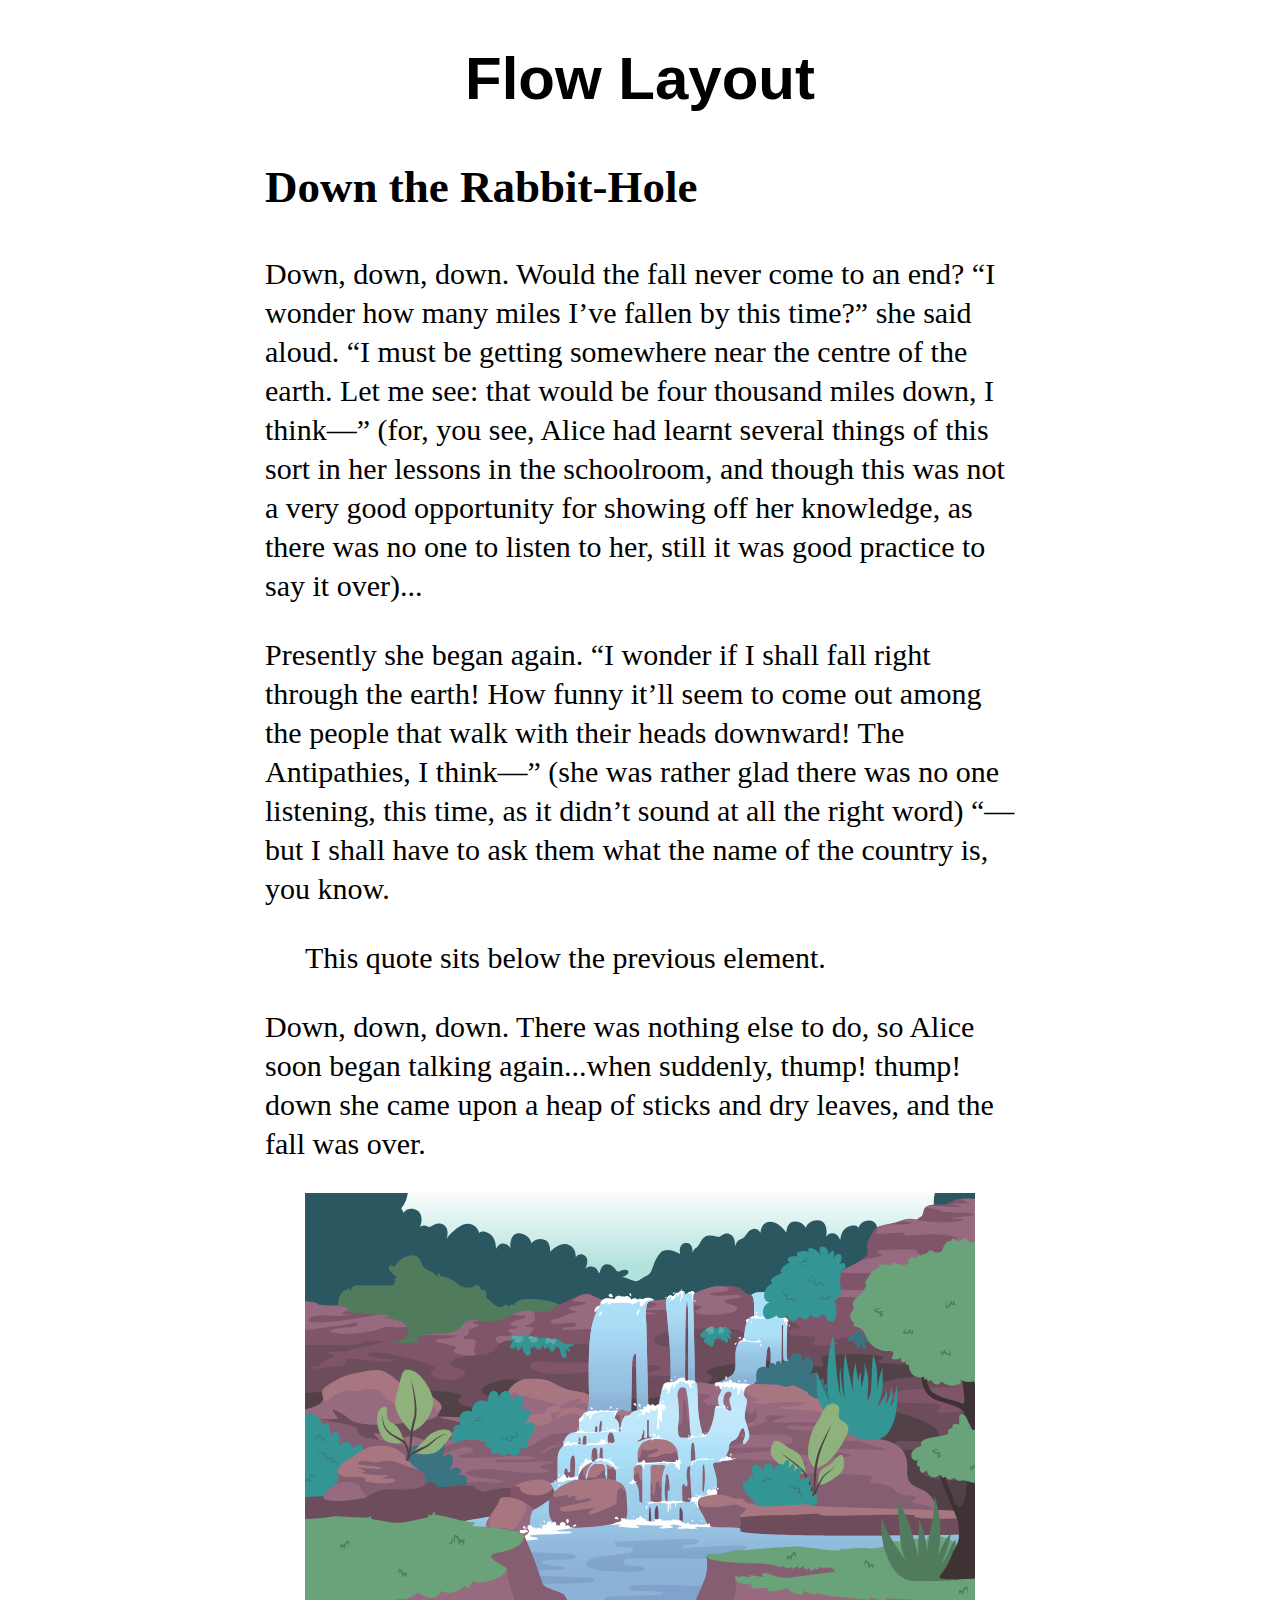
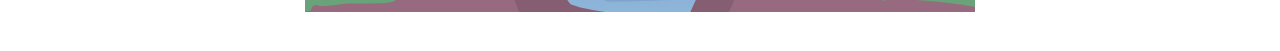
==== 02_02/flow.html @ d54a98d8 "Commit 02_03" ====
<!DOCTYPE html>
<html lang="en">
  <head>
    <meta charset="UTF-8" />
    <meta name="viewport" content="width=device-width, initial-scale=1.0" />
    <link rel="stylesheet" href="../css/base-style.css" />
    <link rel="stylesheet" href="flow.css" />
    <title>Flow layout</title>
  </head>

  <body>
    <header class="header">
      <h1 class="page-title">Flow Layout</h1>
    </header>
    <main class="main">
      <h2>Down the Rabbit-Hole</h2>
      <p class="intro">
        Down, down, down. Would the fall never come to an end? “I wonder how
        many miles I’ve fallen by this time?” she said aloud. “I must be getting
        somewhere near the centre of the earth. Let me see: that would be four
        thousand miles down, I think—” (for, you see, Alice had learnt several
        things of this sort in her lessons in the schoolroom, and though this
        was not a very good opportunity for showing off her knowledge, as there
        was no one to listen to her, still it was good practice to say it
        over)...
      </p>
      <p>
        Presently she began again. “I wonder if I shall fall right through the
        earth! How funny it’ll seem to come out among the people that walk with
        their heads downward! The Antipathies, I think—” (she was rather glad
        there was no one listening, this time, as it didn’t sound at all the
        right word) “—but I shall have to ask them what the name of the country
        is, you know.
      </p>
      <blockquote class="quote">
        This quote sits below the previous element.
      </blockquote>
      <p>
        Down, down, down. There was nothing else to do, so Alice soon began
        talking again...when suddenly, thump! thump! down she came upon a heap
        of sticks and dry leaves, and the fall was over.
      </p>
      <figure>
        <img
          src="../assets/waterfall.svg"
          alt="illustration of waterfall gentling cascading down rocks"
        />
      </figure>
    </main>
  </body>
</html>
---- css/base-style.css ----
body>* {
  box-sizing: border-box;
}

body {
  font-family: Georgia, 'Times New Roman', Times, serif;
  font-size: 100%;
  font-size: 30px;
  line-height: 1.3;
}

.page-title {
  font-family: Arial, Helvetica, sans-serif;
  text-align: center;
}
---- 02_02/flow.css ----
.main {
  margin: 0 auto;
  width: min(100vw - 2rem, 50ch);
}
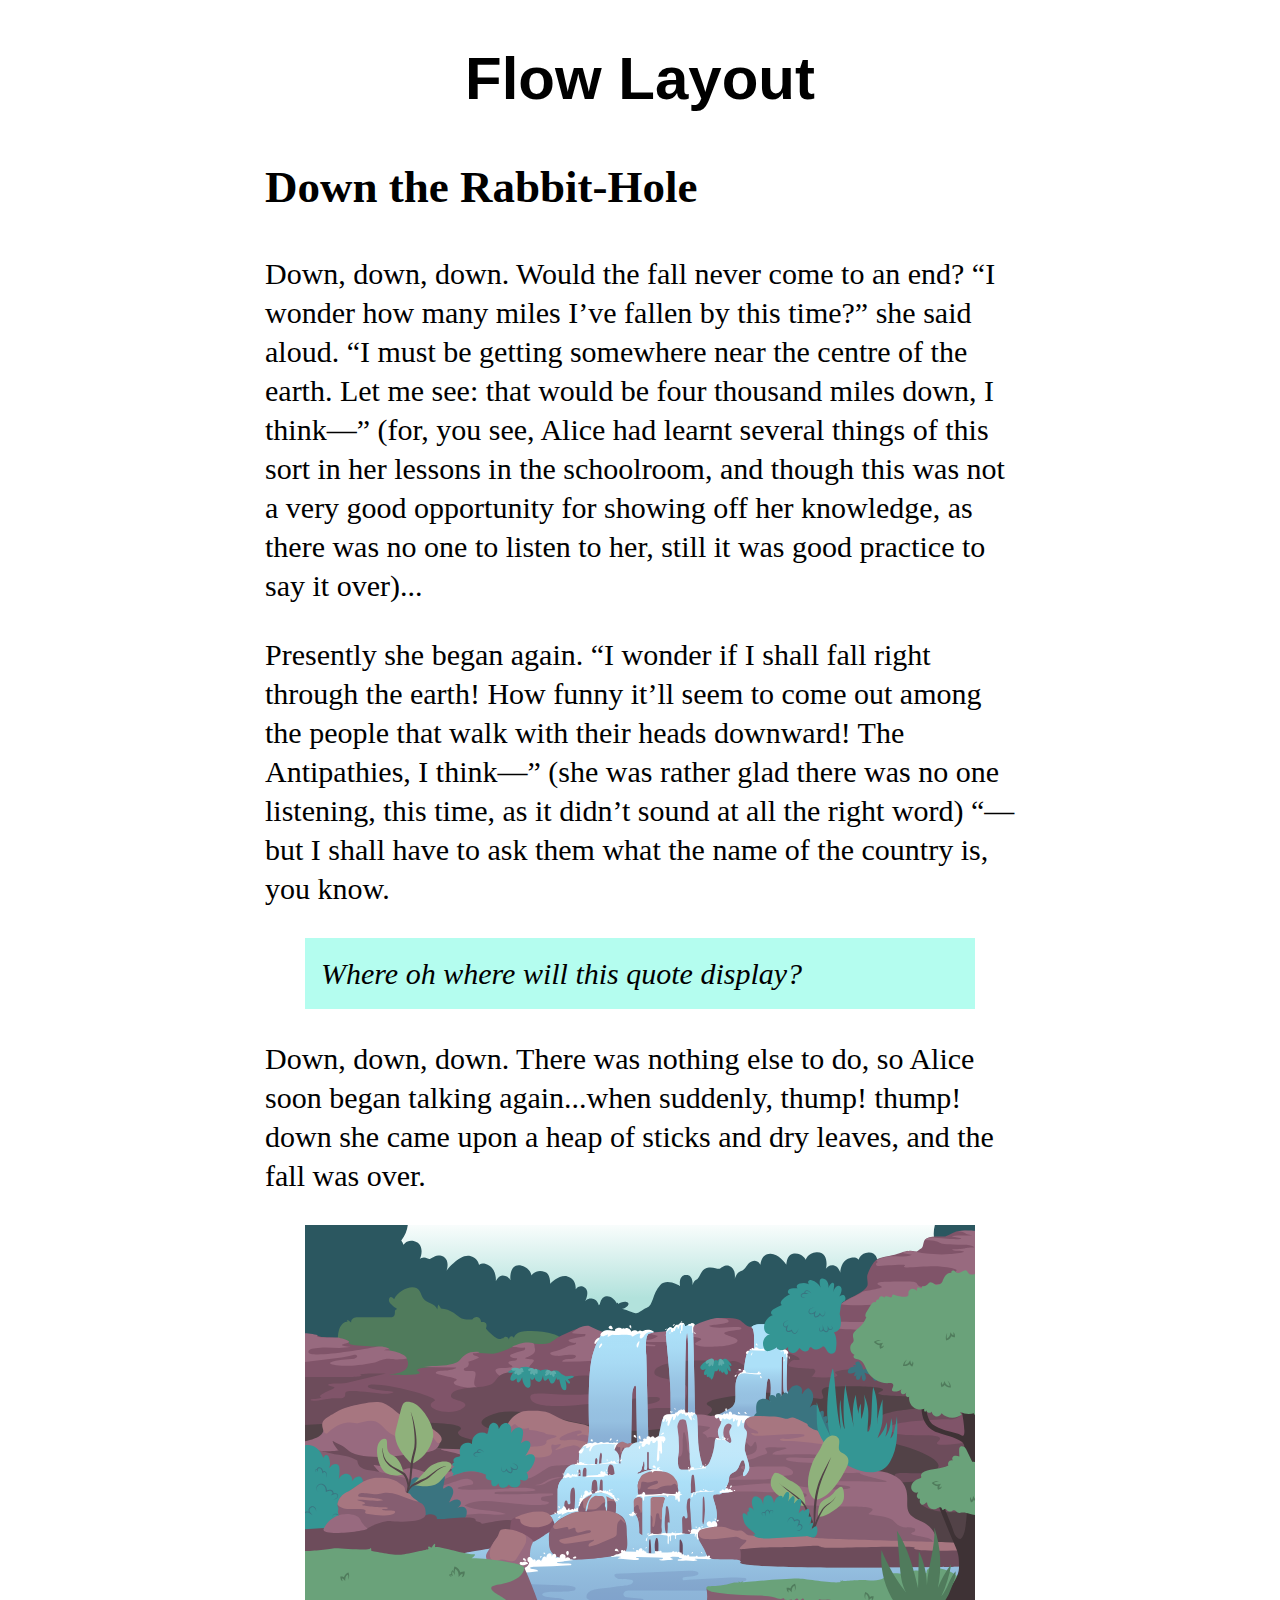
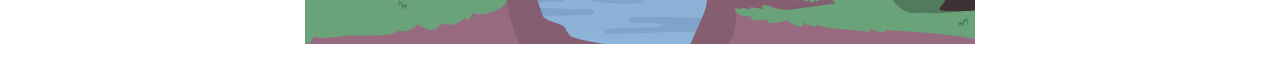
==== commit 3400ef9a: "Tweaks" ====
--- a/02_02/flow.html
+++ b/02_02/flow.html
@@ -33,7 +33,7 @@
         is, you know.
       </p>
       <blockquote class="quote">
-        This quote sits below the previous element.
+        Where oh where will this quote display?
       </blockquote>
       <p>
         Down, down, down. There was nothing else to do, so Alice soon began
--- a/02_02/flow.css
+++ b/02_02/flow.css
@@ -1,4 +1,10 @@
 .main {
   margin: 0 auto;
   width: min(100vw - 2rem, 50ch);
+}
+
+.quote {
+  background-color: hsla(168, 96%, 70%, 0.5);
+  font-style: italic;
+  padding: 1rem;
 }